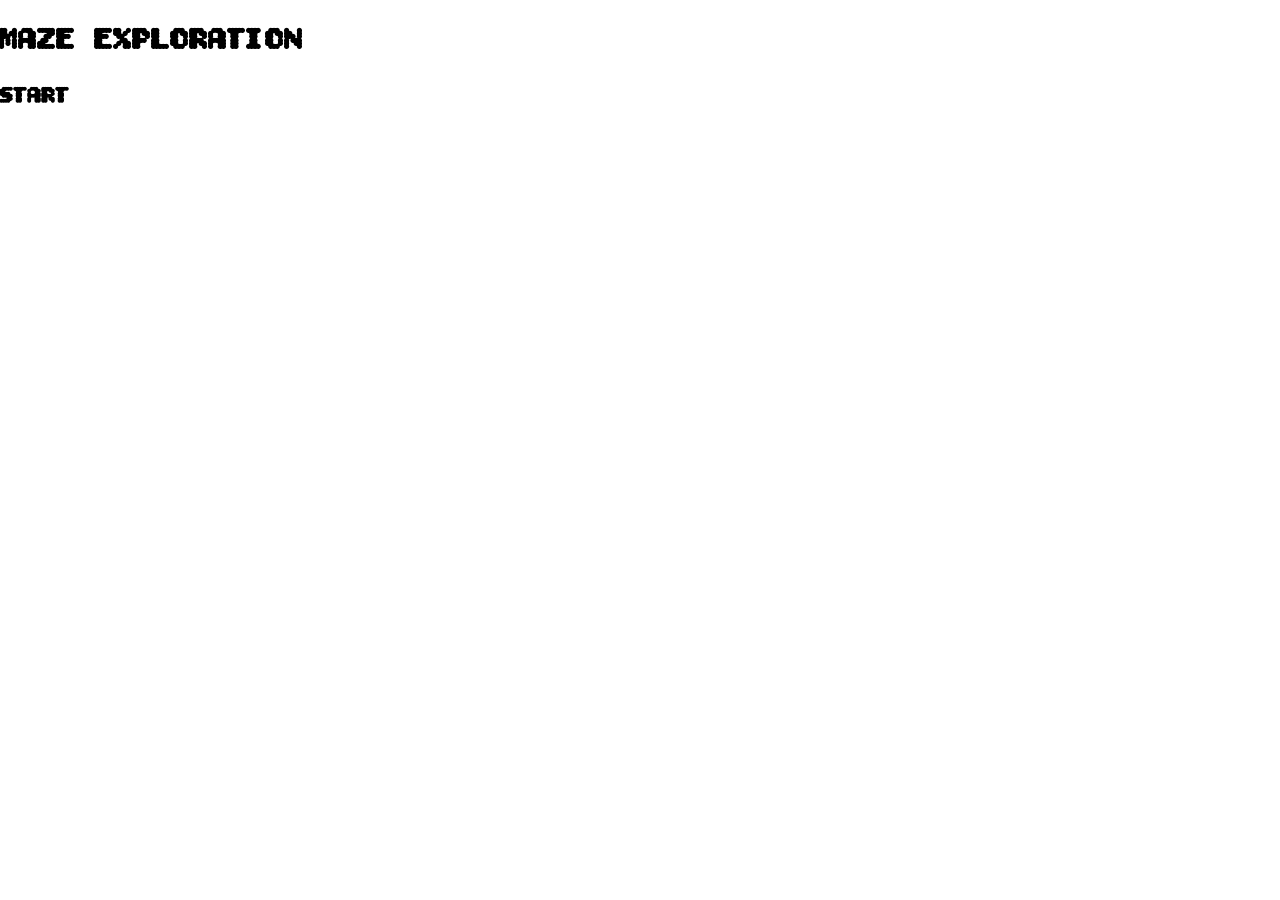
==== 1way.html @ 5df2bc10 "trying to get liverserver to open the page I want" ====
<!doctype html>
<html lang="en">
<head>
	<meta charset="utf-8">
	<title>MAZE EXPLORATION</title>
	<link rel="preconnect" href="https://fonts.googleapis.com">
<link rel="preconnect" href="https://fonts.gstatic.com" crossorigin>
<link href="https://fonts.googleapis.com/css2?family=Bitcount:wght@100..900&display=swap" rel="stylesheet">
	<link rel="stylesheet" href="./assets/css/styles.css">
	
</head>
<body>

	<h1>MAZE EXPLORATION</h1> 
	<div class="Maze"></div>
	<h2>START</h2>

	<p></p>
	
	
	<script src="./assets/js/main.js"></script>
	
</body>
</html>
---- assets/css/styles.css ----
*{
	font-family: "bitcount", system-ui;
}
body{
	background: white;
	width: 100%;
	margin: 0 auto;
}
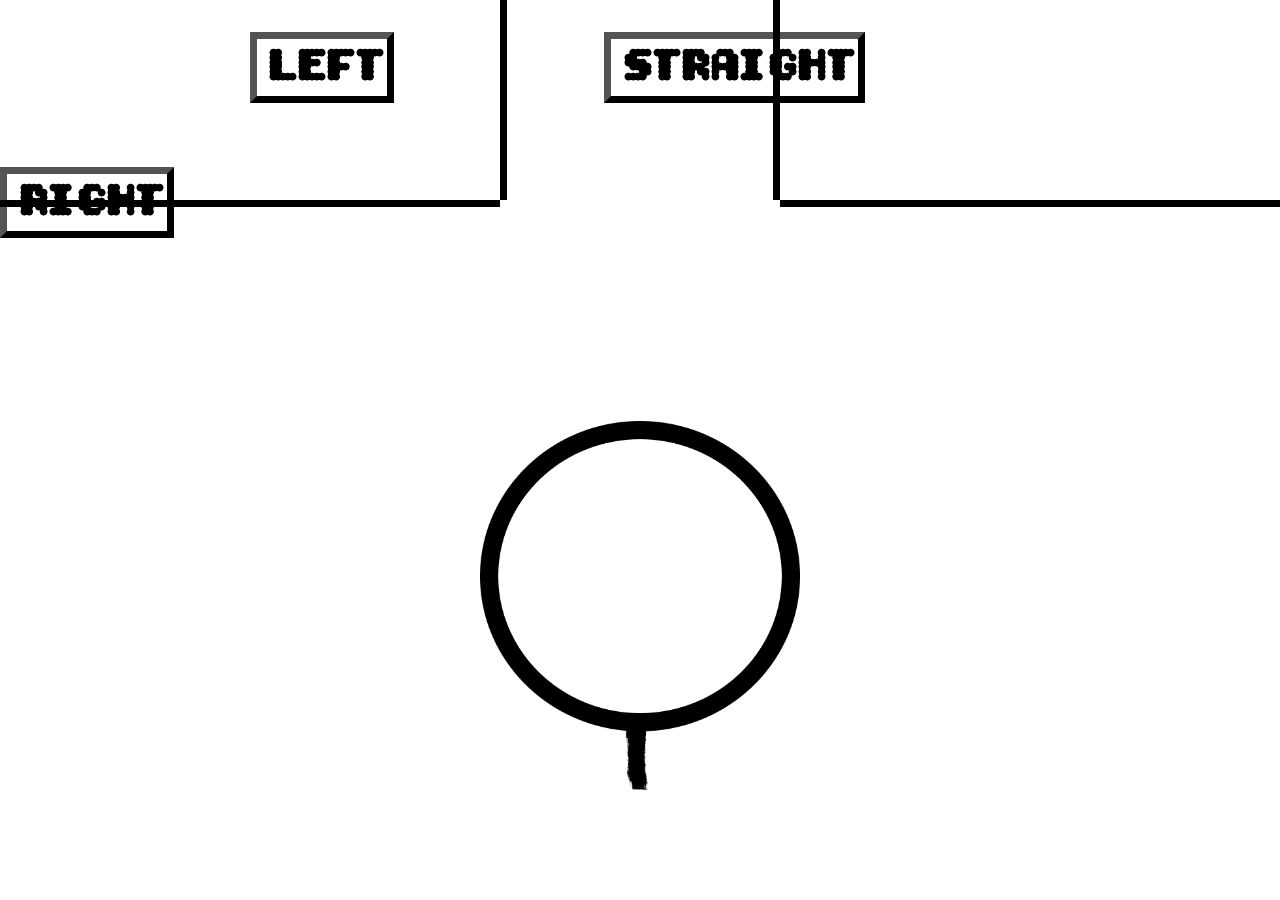
==== commit 11f06be1: "Made 3 ways page" ====
--- a/1way.html
+++ b/1way.html
@@ -7,13 +7,22 @@
 <link rel="preconnect" href="https://fonts.gstatic.com" crossorigin>
 <link href="https://fonts.googleapis.com/css2?family=Bitcount:wght@100..900&display=swap" rel="stylesheet">
 	<link rel="stylesheet" href="./assets/css/styles.css">
-	
+	<link rel="stylesheet" href="./assets/css/Gamepage.css">
 </head>
 <body>
 
-	<h1>MAZE EXPLORATION</h1> 
-	<div class="Maze"></div>
-	<h2>START</h2>
+	<h1 class="LEFT">LEFT</h1>
+	<h1 class="STRAIGHT">STRAIGHT</h1>
+	<h1 class="RIGHT">RIGHT</h1>
+	
+	<div class="vertical"></div>
+	<div class="verticalright"></div>
+	<div class="horizontal"></div>
+	<div class="horizontalright"></div>
+
+	 <img src="./assets/img/stickman.png" class="Stickman">
+	
+	
 
 	<p></p>
 	
--- a/assets/css/Gamepage.css
+++ b/assets/css/Gamepage.css
@@ -0,0 +1,75 @@
+
+
+.Stickman {
+	display: block;
+	max-width: 25%;
+	max-height: auto;
+	margin-left: auto;
+	margin-right: auto;
+	margin-top: 150px;
+
+}
+
+h1 {
+	font-size: 3em;
+	border: 7px outset black;
+	display: inline-block;
+	margin-right: 200px;
+}
+
+.LEFT {
+	max-width: 130px;
+	padding-left: 14px;
+	text-align: left;
+	margin-left: 250px;
+}
+
+.STRAIGHT {
+	max-width: 250px;
+	padding-left: 15px;
+}
+
+.RIGHT {
+	max-width: 160px;
+	padding-left: 15px;
+	margin-left: auto;
+	margin-right: 250px;
+
+}
+
+.vertical {
+	width: 7px;
+	height: 200px;
+	background-color: black;
+	position: absolute;
+	top:0px;
+	left: 500px;
+}
+
+.verticalright {
+	width: 7px;
+	height: 200px;
+	background-color: black;
+	position: absolute;
+	top:0px;
+	right: 500px;
+}
+
+.horizontal {
+	width: 500px;
+	height: 7px;
+	background-color: black;
+	position: absolute;
+	top:200px;
+	left: 0px;
+}
+
+
+.horizontalright {
+	width: 500px;
+	height: 7px;
+	background-color: black;
+	position: absolute;
+	top:200px;
+	right: 0px;
+}
